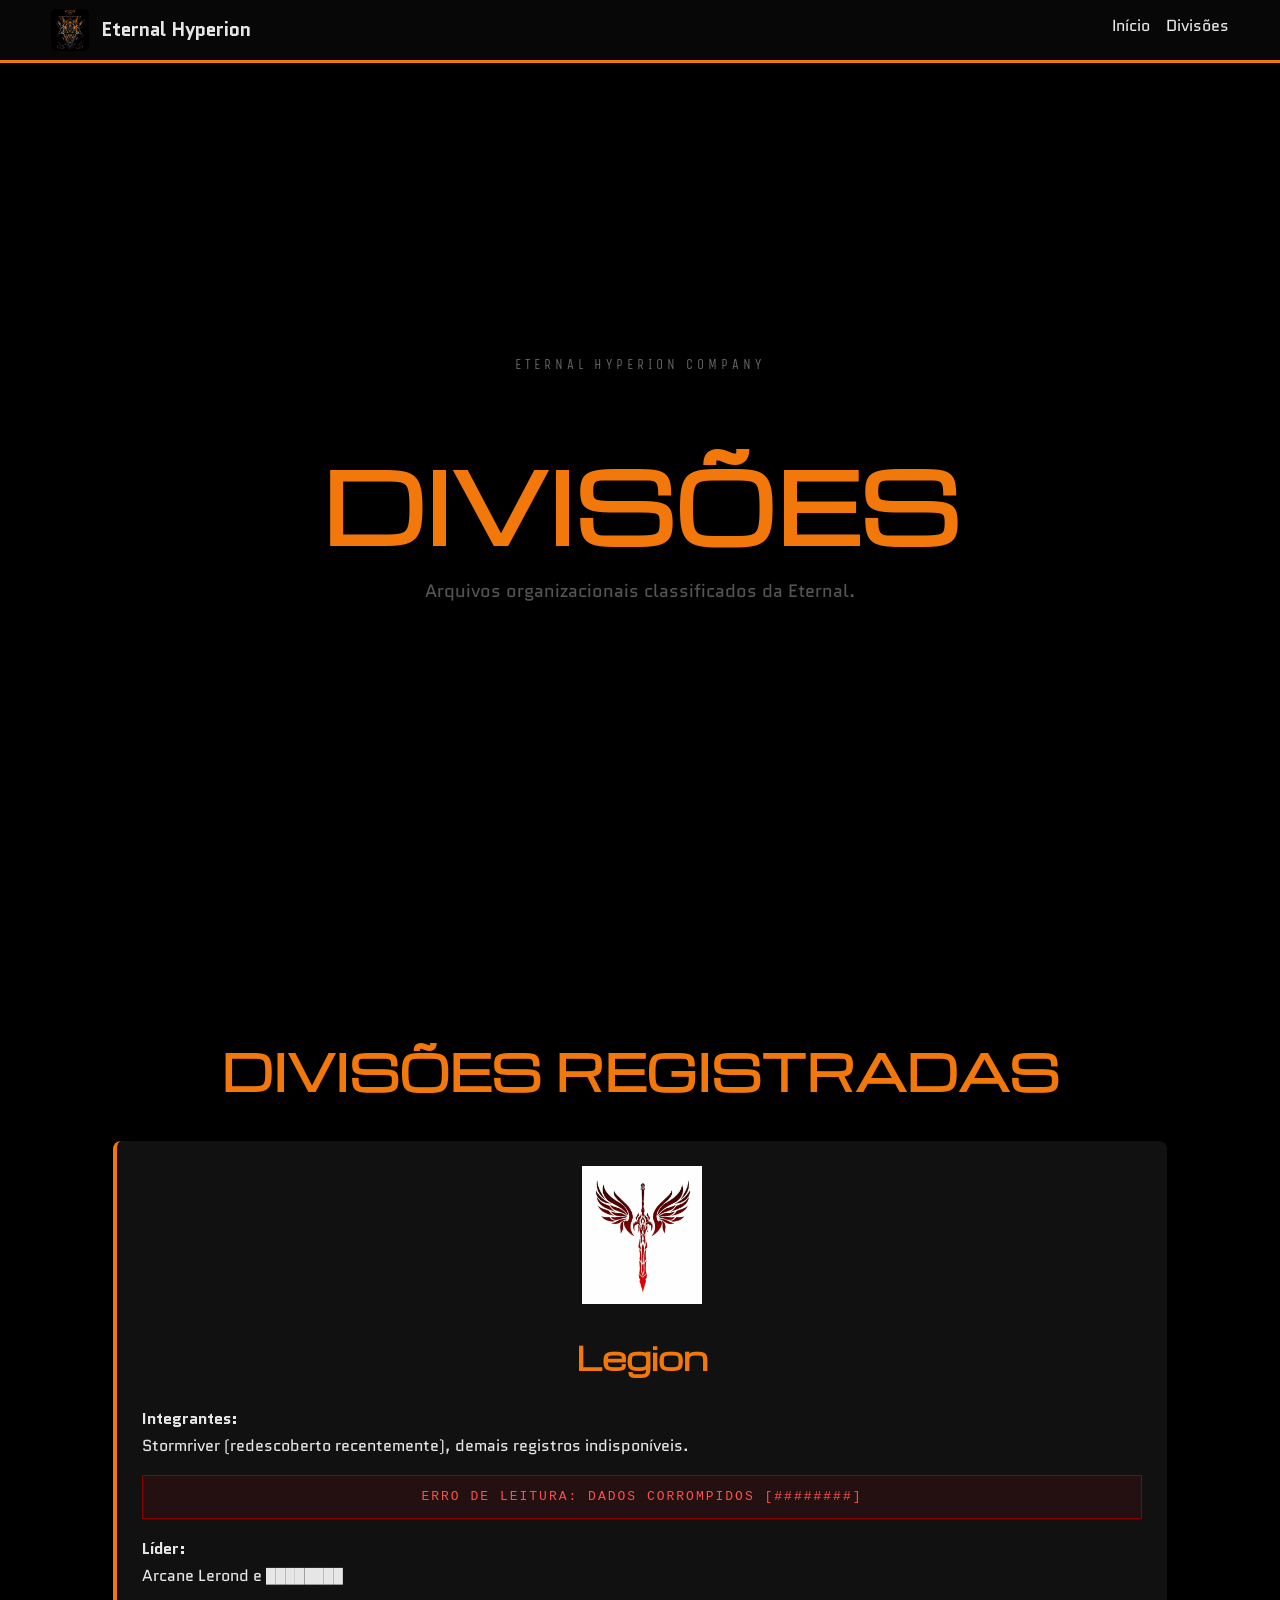
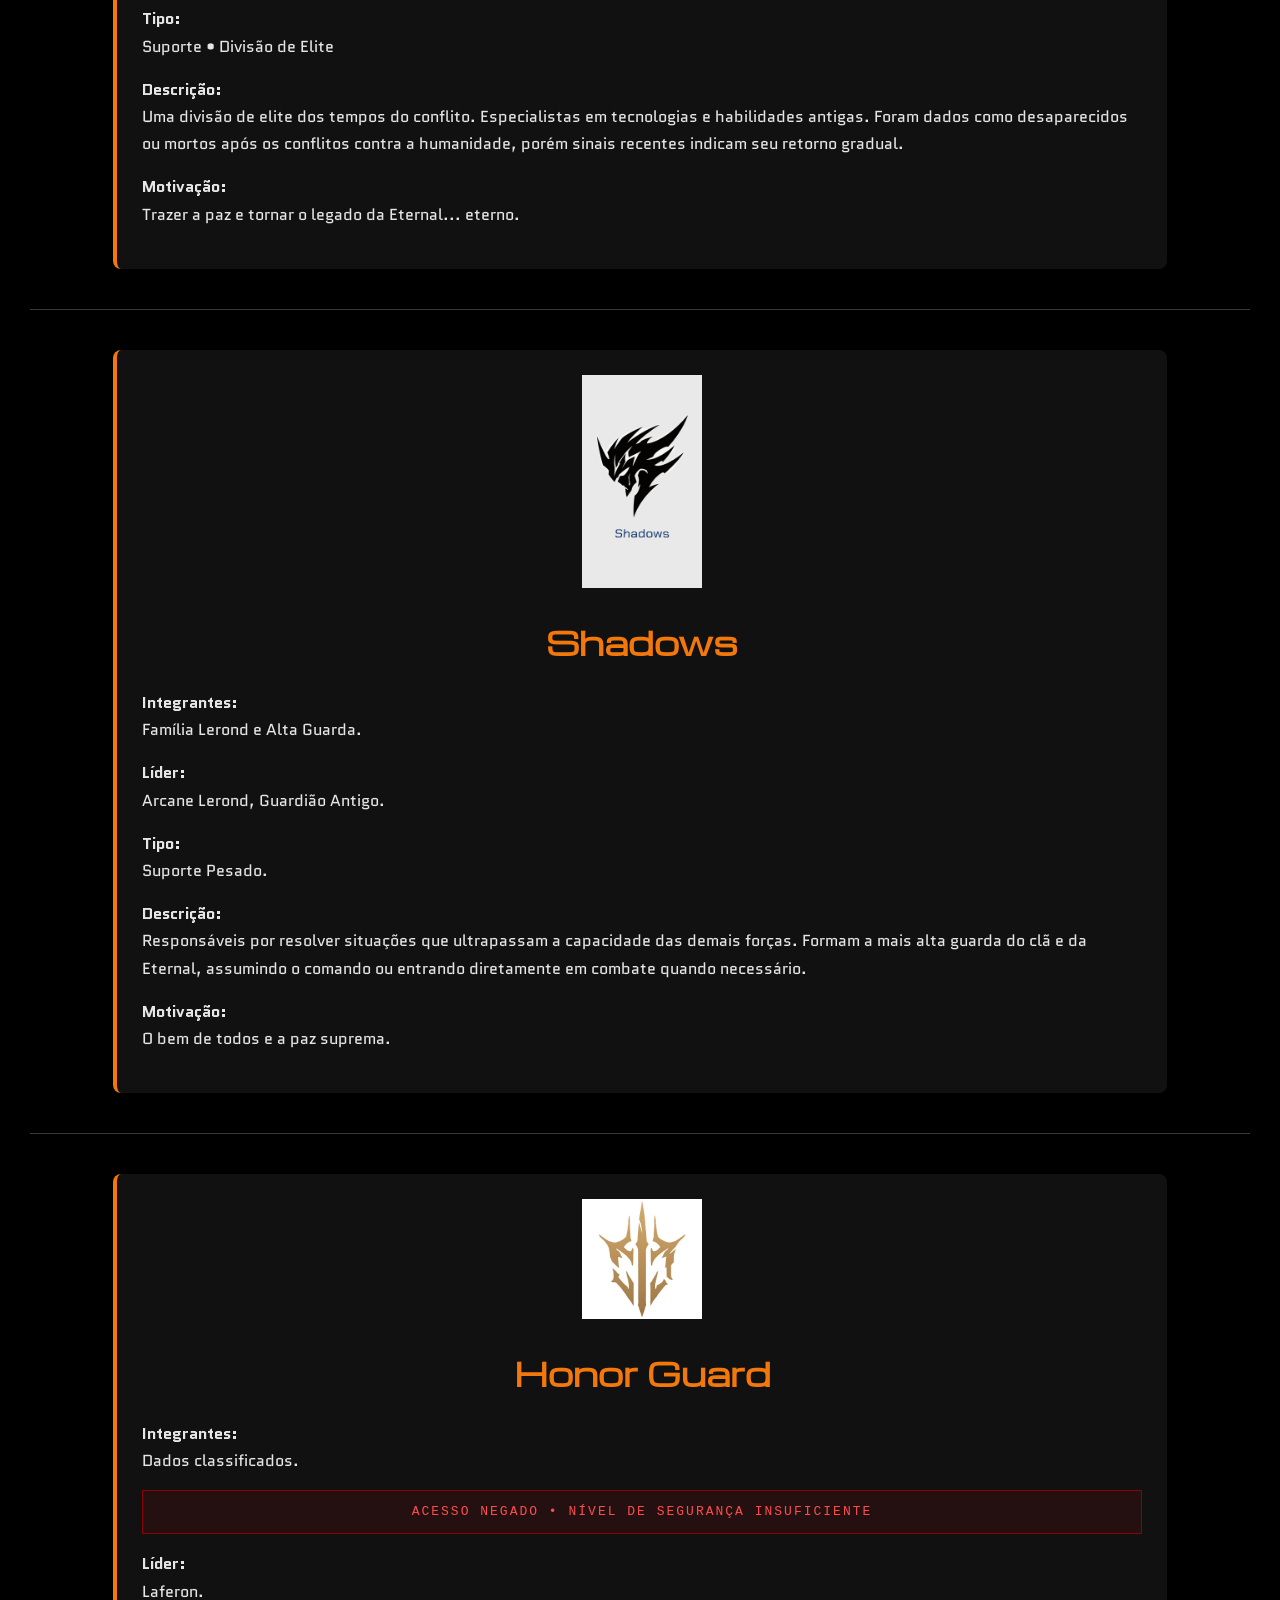
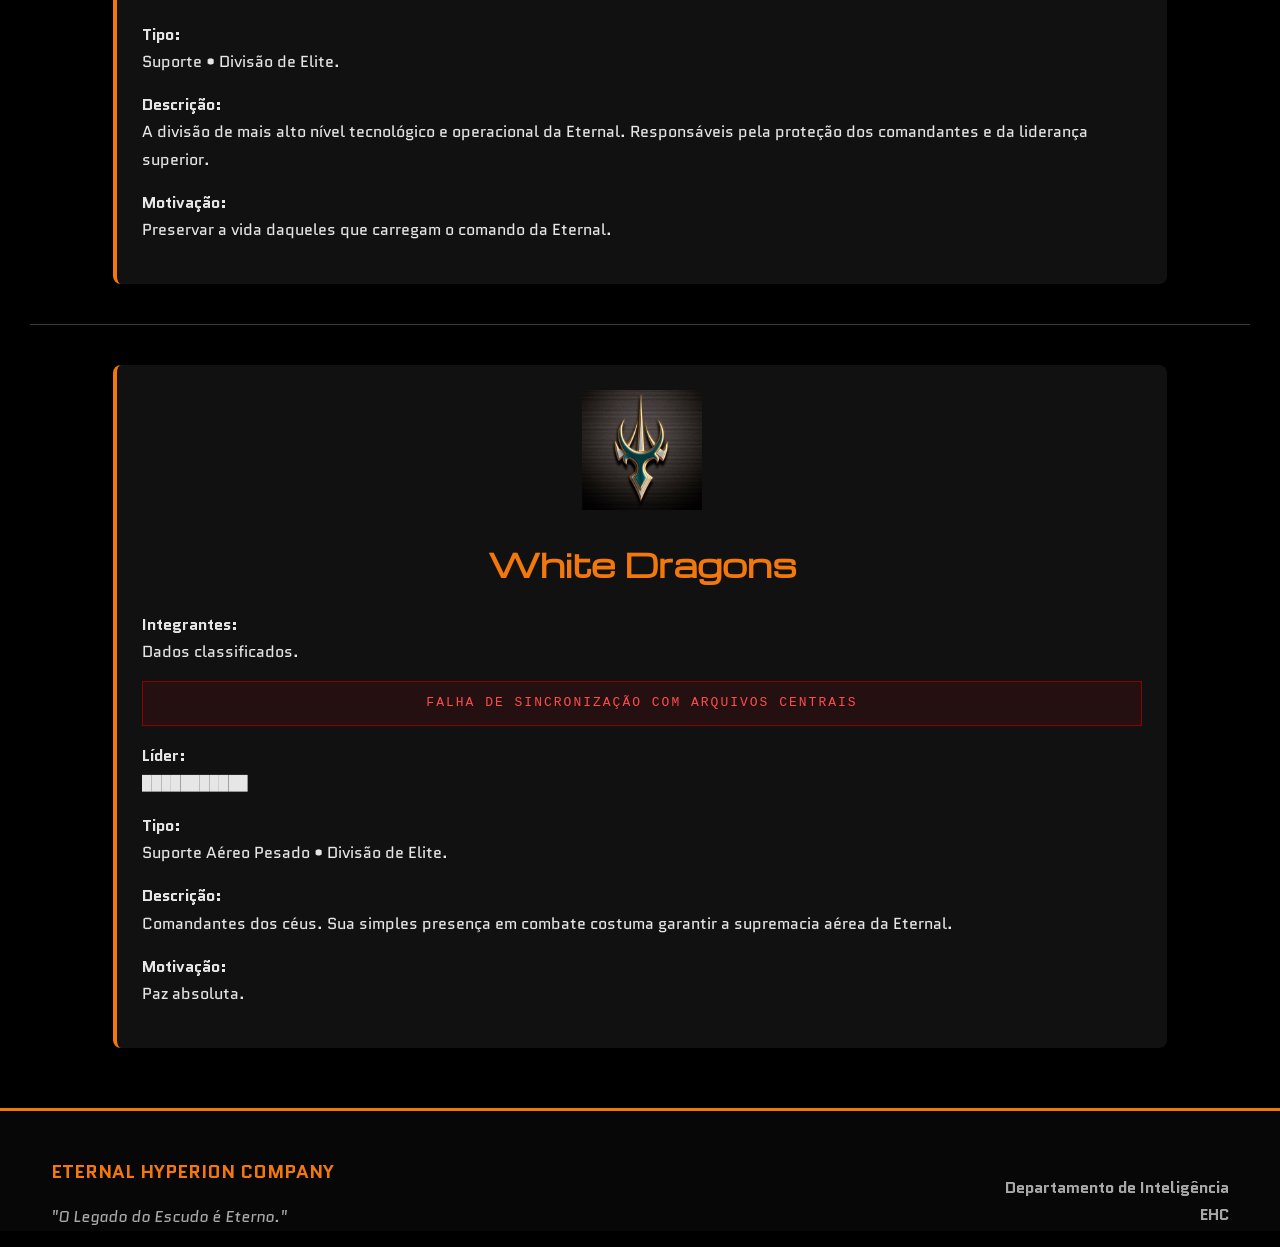
==== divisoes.html @ af1f58e0 "adicionei pagina divisões" ====
<!DOCTYPE html>
<html lang="pt-br">
<head>
    <meta charset="UTF-8">
    <meta name="viewport" content="width=device-width, initial-scale=1.0">
    <title>Divisões | Eternal Hyperion Company</title>
    <link rel="stylesheet" href="style.css">
</head>
<body>

<header id="header">
    <nav class="navbar">
        <div class="logo-container">
            <img src="image.png" alt="Eternal Hyperion">
            <span>Eternal Hyperion</span>
        </div>

        <ul class="nav-links">
            <li><a href="index.html">Início</a></li>
            <li><a href="divisoes.html">Divisões</a></li>
        </ul>
    </nav>
</header>

<section class="hero">
    <div class="hero-background"></div>

    <div class="hero-content">
        <span class="hero-tag">ETERNAL HYPERION COMPANY</span>

        <h1>DIVISÕES</h1>

        <p>
            Arquivos organizacionais classificados da Eternal.
        </p>
    </div>
</section>

<section>

    <h1>DIVISÕES REGISTRADAS</h1>

    <div class="division-card">

        <img src="legion.png" alt="Legion">

        <h2>Legion</h2>

        <p><strong>Integrantes:</strong><br>
        Stormriver (redescoberto recentemente), demais registros indisponíveis.</p>

        <div class="classified">
            ERRO DE LEITURA: DADOS CORROMPIDOS [########]
        </div>

        <p><strong>Líder:</strong><br>
        Arcane Lerond e ████████</p>

        <p><strong>Tipo:</strong><br>
        Suporte • Divisão de Elite</p>

        <p><strong>Descrição:</strong><br>
        Uma divisão de elite dos tempos do conflito. Especialistas em tecnologias e habilidades antigas. Foram dados como desaparecidos ou mortos após os conflitos contra a humanidade, porém sinais recentes indicam seu retorno gradual.</p>

        <p><strong>Motivação:</strong><br>
        Trazer a paz e tornar o legado da Eternal... eterno.</p>

    </div>

    <hr>

    <div class="division-card">

        <img src="shadows.png" alt="Shadows">

        <h2>Shadows</h2>

        <p><strong>Integrantes:</strong><br>
        Família Lerond e Alta Guarda.</p>

        <p><strong>Líder:</strong><br>
        Arcane Lerond, Guardião Antigo.</p>

        <p><strong>Tipo:</strong><br>
        Suporte Pesado.</p>

        <p><strong>Descrição:</strong><br>
        Responsáveis por resolver situações que ultrapassam a capacidade das demais forças. Formam a mais alta guarda do clã e da Eternal, assumindo o comando ou entrando diretamente em combate quando necessário.</p>

        <p><strong>Motivação:</strong><br>
        O bem de todos e a paz suprema.</p>

    </div>

    <hr>

    <div class="division-card">

        <img src="honorguard.png" alt="Honor Guard">

        <h2>Honor Guard</h2>

        <p><strong>Integrantes:</strong><br>
        Dados classificados.</p>

        <div class="classified">
            ACESSO NEGADO • NÍVEL DE SEGURANÇA INSUFICIENTE
        </div>

        <p><strong>Líder:</strong><br>
        Laferon.</p>

        <p><strong>Tipo:</strong><br>
        Suporte • Divisão de Elite.</p>

        <p><strong>Descrição:</strong><br>
        A divisão de mais alto nível tecnológico e operacional da Eternal. Responsáveis pela proteção dos comandantes e da liderança superior.</p>

        <p><strong>Motivação:</strong><br>
        Preservar a vida daqueles que carregam o comando da Eternal.</p>

    </div>

    <hr>

    <div class="division-card">

        <img src="whitedragons.png" alt="White Dragons">

        <h2>White Dragons</h2>

        <p><strong>Integrantes:</strong><br>
        Dados classificados.</p>

        <div class="classified">
            FALHA DE SINCRONIZAÇÃO COM ARQUIVOS CENTRAIS
        </div>

        <p><strong>Líder:</strong><br>
        ███████████</p>

        <p><strong>Tipo:</strong><br>
        Suporte Aéreo Pesado • Divisão de Elite.</p>

        <p><strong>Descrição:</strong><br>
        Comandantes dos céus. Sua simples presença em combate costuma garantir a supremacia aérea da Eternal.</p>

        <p><strong>Motivação:</strong><br>
        Paz absoluta.</p>

    </div>

</section>

<footer>
    <div class="footer-content">
        <div id="left">
            <h3>ETERNAL HYPERION COMPANY</h3>
            <p><em>"O Legado do Escudo é Eterno."</em></p>
        </div>

        <div id="right">
            <p>
                <strong>Departamento de Inteligência</strong><br>
                <strong>EHC</strong>
            </p>
        </div>
    </div>
</footer>

</body>
</html>
---- style.css ----
@import url('https://fonts.googleapis.com/css2?family=Iceland&family=Michroma&family=Quantico:ital,wght@0,400;0,700;1,400;1,700&family=Unica+One&display=swap');

/* GERAL */
/* Estilos base do documento e tipografia */
body {
    font-family: 'Quantico', monospace;
    background: #000000;
    color: #e6e6e6;
    margin: auto;
    line-height: 1.7;
}

section {
    padding: 30px;
}


/* TÍTULOS */
h1 {
    font-family: 'Michroma', sans-serif;
    text-align: center;
    color: #F2780C;
    font-size: 3rem;
    margin-bottom: 10px;
}

h2 {
    font-family: 'Michroma', sans-serif;
    color: #F2780C;
    font-size: 2rem;
}

h3 {
    color: #F2780C;
    margin-bottom: 5px;
}

blockquote {
    background: #161616;
    border-left: 5px solid #F2780C;
    padding: 15px;
    border-radius: 5px;
    margin: 20px 0;
}

ul {
    padding-left: 25px;
}

li {
    margin-bottom: 8px;
}

hr {
    border: none;
    height: 1px;
    background: #393939;
    margin: 40px 0;
}

html {
    scroll-behavior: smooth;
}

::-webkit-scrollbar {
    background-color: #000000;
    width: 2px;

}
::-webkit-scrollbar-thumb {
    background-color: #4d240b;
    border-radius: 10px;
    height: 5%;
    margin: 5px;
}


.mission {
    text-align: center;
    font-size: 1.1rem;
}

#mission {
    text-align: center;
    font-family: 'Michroma', sans-serif;
}

.small-note {
    color: #b1b1b1;
    font-size: 0.9rem;
    margin-top: 15px;
}

/* HEADER */
/* Estilos para o topo fixo e menu de navegação */
#header {
    position: fixed;
    top: 0;
    left: 0;
    width: 100%;
    z-index: 1000;
    background: #070707;
    transition: .3s ease;
    border-bottom: #F2780C solid;
}

.navbar {
    width: min(1200px, 92%);
    height: 60px;

    margin: auto;

    display: flex;
    align-items: center;
    justify-content: space-between;
}

.logo-container {
    display: flex;
    align-items: center;
    gap: 12px;
}

.logo-container img {
    width: 38px;
    border-radius: 5px;
}

.logo-container span {
    font-size: 1.2rem;
    font-weight: 700;
}

.nav-links {
    display: flex;
    gap: 1rem;
}

.nav-links a {
    position: relative;
    transition: .3s;
    text-decoration: none;
    color: inherit;
}

.nav-links a::after {
    content: "";

    position: absolute;

    bottom: -5px;
    left: 0;

    width: 0%;
    height: 1px;

    background: #F2780C;

    transition: .3s;
}

.nav-links a:hover::after {
    width: 100%;
}
.nav-links li {
    list-style: none;
}

/* HERO */
/* Área do banner inicial com animação de fundo */
.hero {
    position: relative;

    min-height: 100vh;

    display: flex;
    align-items: center;
    justify-content: center;

    overflow: hidden;
}

.hero-background {
    position: absolute;
    inset: 0;

    z-index: -1;

    background:
        linear-gradient(
            rgba(255, 255, 255, 0),
            rgba(255, 255, 255, 0)
        ),
        repeating-linear-gradient(
            90deg,
            transparent,
            transparent 120px,
            rgba(0,0,0,.03) 121px
        ),
        repeating-linear-gradient(
            0deg,
            transparent,
            transparent 120px,
            rgba(0,0,0,.03) 121px
        );

    animation: gridMove 20s linear infinite;
}

@keyframes gridMove {

    from {
        transform: translateY(0);
    }

    to {
        transform: translateY(120px);
    }

}

.hero-content {
    text-align: center;
    max-width: 900px;
    padding: 2rem;
}

.hero-tag {
    font-family: 'Unica One', sans-serif;
    display: block;
    margin-bottom: 1.5rem;

    letter-spacing: 4px;
    color: #666;
    font-size: .85rem;
}

.hero h1 {
    font-size: clamp(3rem, 8vw, 6rem);
    line-height: 1;
    margin-bottom: 1.5rem;
}

.hero p {
    color: #555;
    max-width: 700px;
    margin: auto;
    font-size: 1.1rem;
}


/* VAGAS */
/* Cards de vagas em grade flexível */
#jobs {
    display: flex;
    flex-wrap: wrap; /* joga para baixo quando faltar espaço */
    justify-content: center; /* centraliza horizontalmente */
    gap: 20px; /* espaço entre os cards */
}
.job {
    display: inline-block;
    width: 40%;
    top: 0;
    padding: 5px;
}


/* FOOTER */
/* Estilos do rodapé e conteúdo de final de página */
footer {
    margin: 0;
    padding: 0;
    box-sizing: border-box;
    color: white;
    padding: 60px 0 0;
    bottom: 0;
    left: 0;
    width: 100%;
    z-index: 1000;
    background: #070707;
    transition: .3s ease;
    border-top: #F2780C solid;
}

footer h3 {
    margin: 0;
}

.footer-content {

    width: min(1200px, 92%);
    height: 60px;

    margin: auto;

    display: flex;
    align-items: center;
    justify-content: space-between;

}



.footer-content p,
.footer-content small {
    color: rgba(255,255,255,.65);
}
#center {
    text-align: center;
    align-self: center;
    color: rgba(255,255,255,.65);
}
#left {
    align-content: left;
}

#right {
    align-content: right;
    text-align: right;
    width: 40%;
}

/* DIVISÕES */

.division-card {
    background: #111;
    border-left: 4px solid #F2780C;
    padding: 25px;
    margin: 30px auto;
    max-width: 1000px;
    border-radius: 8px;
}

.division-card img {
    width: 120px;
    display: block;
    margin: 0 auto 20px;
}

.division-card h2 {
    text-align: center;
    margin-bottom: 20px;
}

.classified {
    margin: 15px 0;
    padding: 10px;
    border: 1px solid #8f0000;
    background: rgba(255, 0, 0, 0.08);
    color: #ff4d4d;
    font-family: monospace;
    text-align: center;
    letter-spacing: 2px;
    animation: glitch 2s infinite;
}

@keyframes glitch {
    0%,100% {
        opacity: 1;
    }

    50% {
        opacity: 0.4;
    }
}
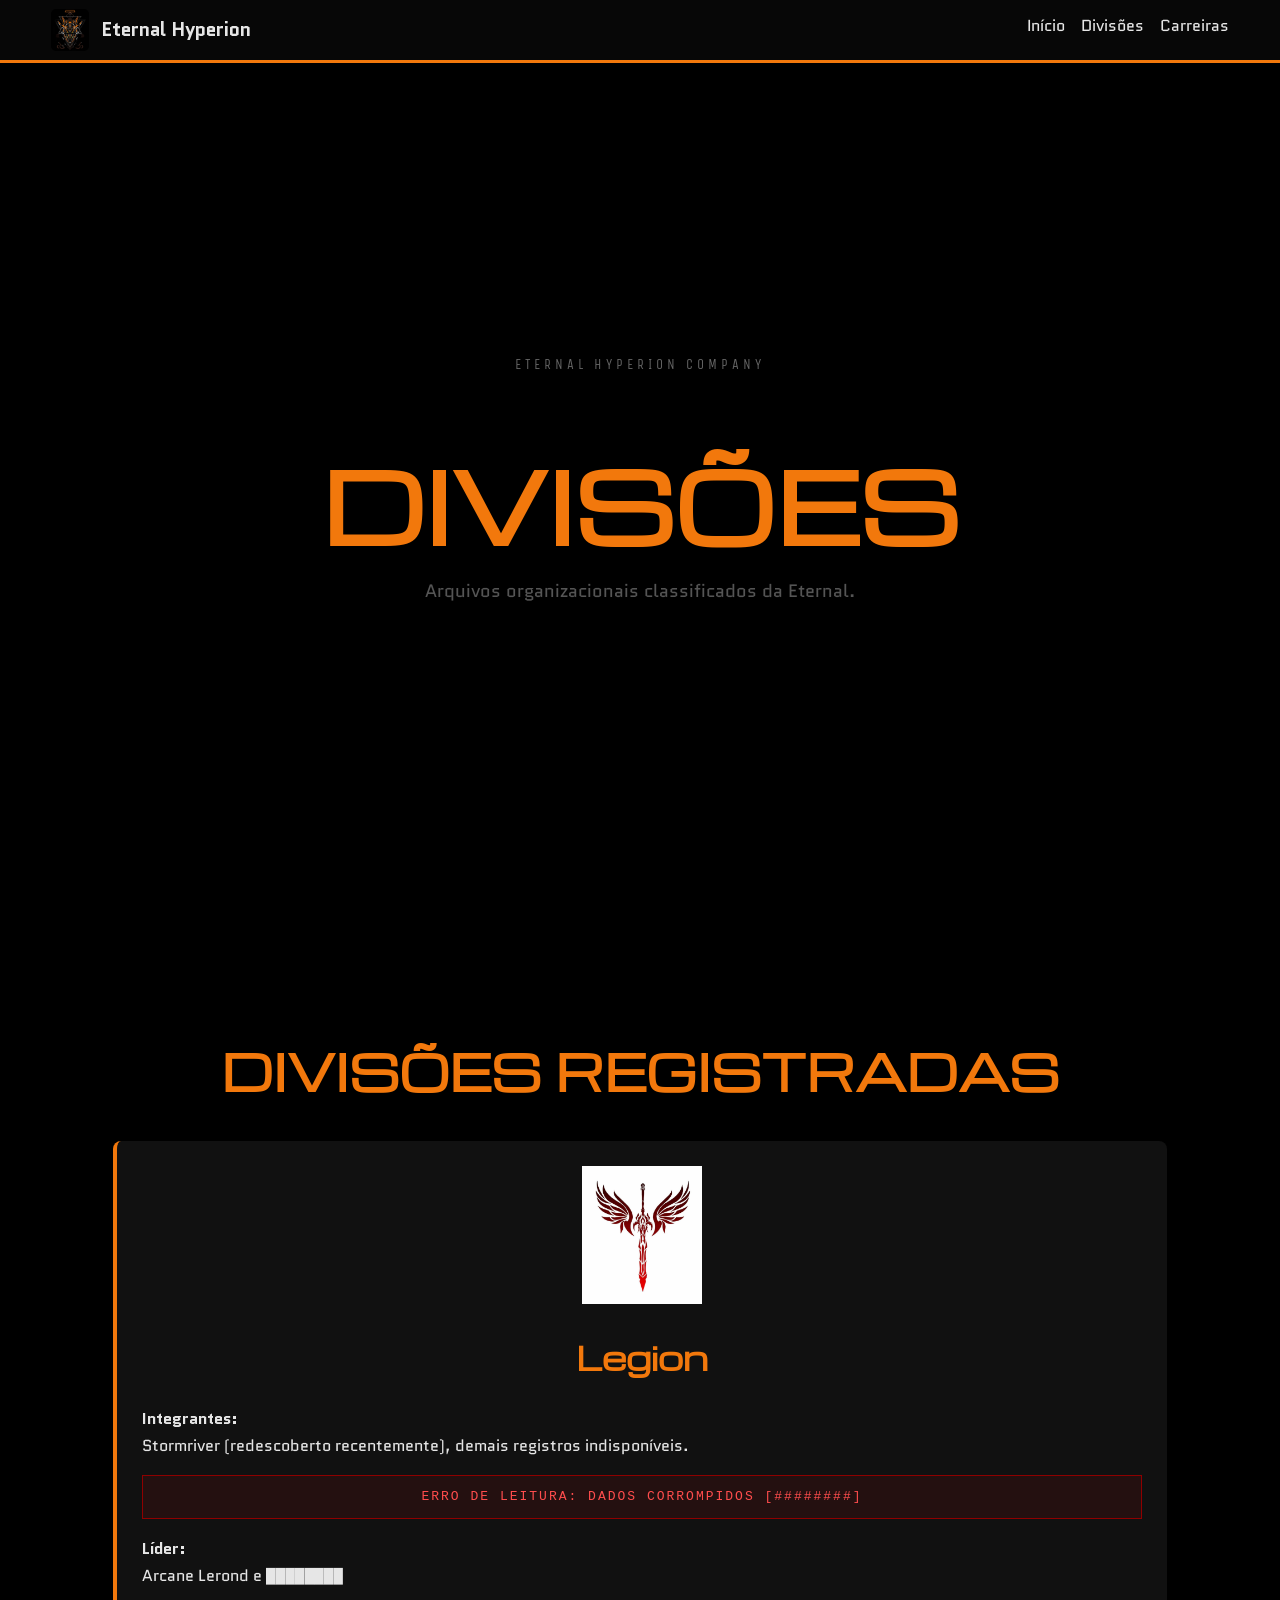
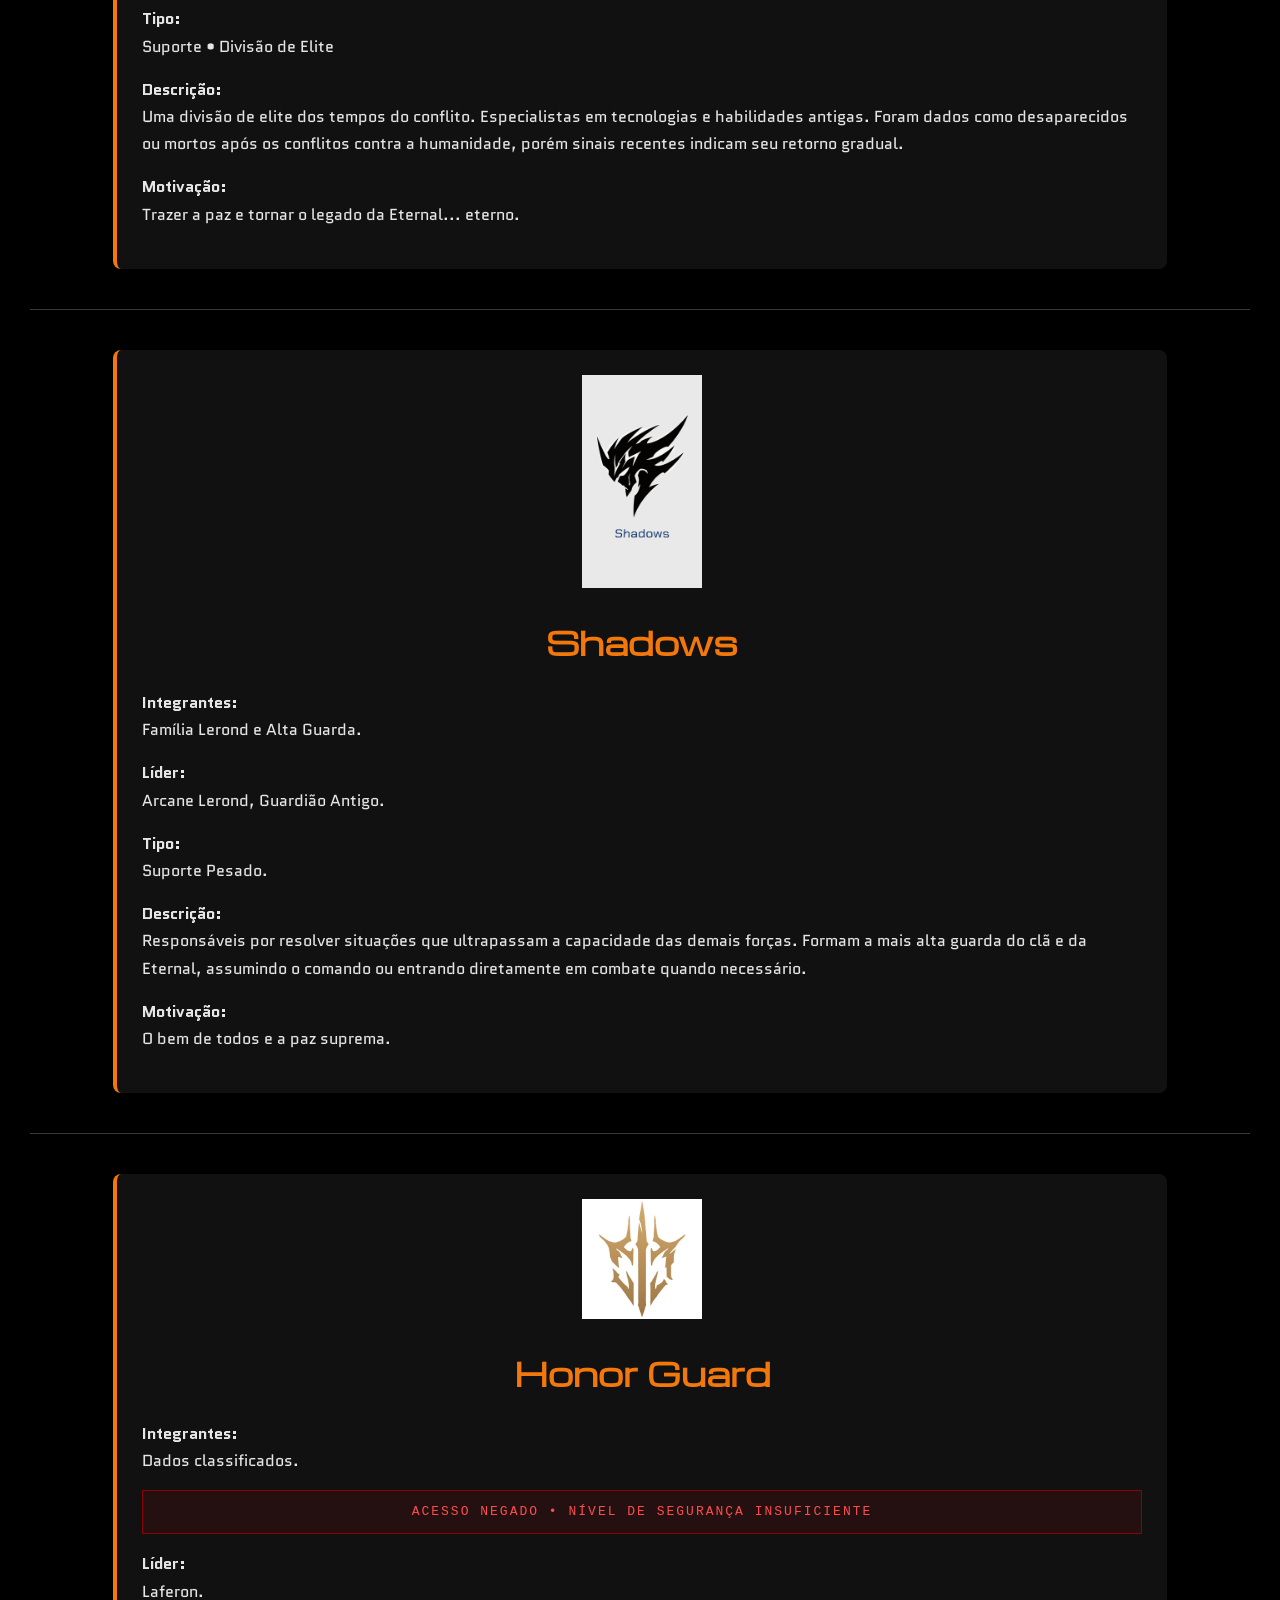
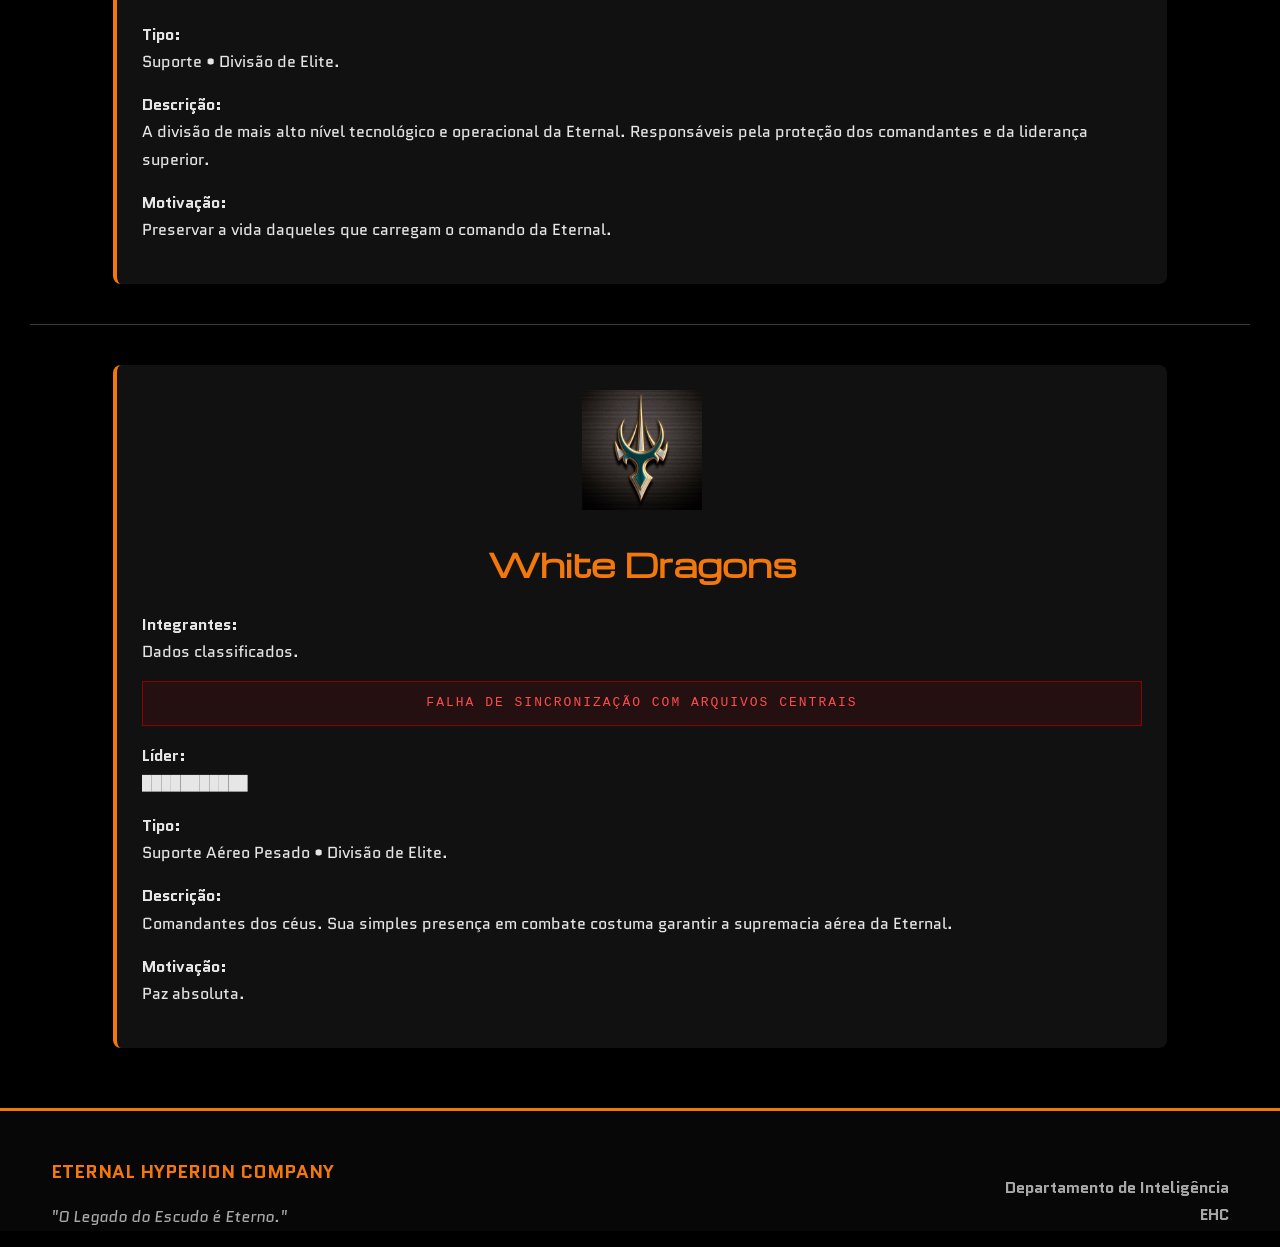
==== commit 7e5bf862: "criado o "Carreiras"" ====
--- a/divisoes.html
+++ b/divisoes.html
@@ -15,10 +15,11 @@
             <span>Eternal Hyperion</span>
         </div>
 
-        <ul class="nav-links">
-            <li><a href="index.html">Início</a></li>
-            <li><a href="divisoes.html">Divisões</a></li>
-        </ul>
+            <ul class="nav-links">
+                <li><a href="index.html">Início</a></li>
+                <li><a href="divisoes.html">Divisões</a></li>
+                <li><a href="carreiras.html">Carreiras</a></li>
+            </ul>
     </nav>
 </header>
 
--- a/style.css
+++ b/style.css
@@ -362,4 +362,28 @@
     50% {
         opacity: 0.4;
     }
+}
+
+
+/* SHOWCASE */
+
+.showcase {
+    max-width: 1000px;
+    margin: auto;
+    text-align: center;
+}
+
+.showcase p {
+    margin-bottom: 20px;
+    font-size: 1.05rem;
+}
+
+.showcase img {
+    display: block;
+    margin: 30px auto;
+    max-width: 100%;
+    width: 800px;
+    border-radius: 10px;
+    border: 2px solid #F2780C;
+    box-shadow: 0 0 25px rgba(242, 120, 12, 0.25);
 }
